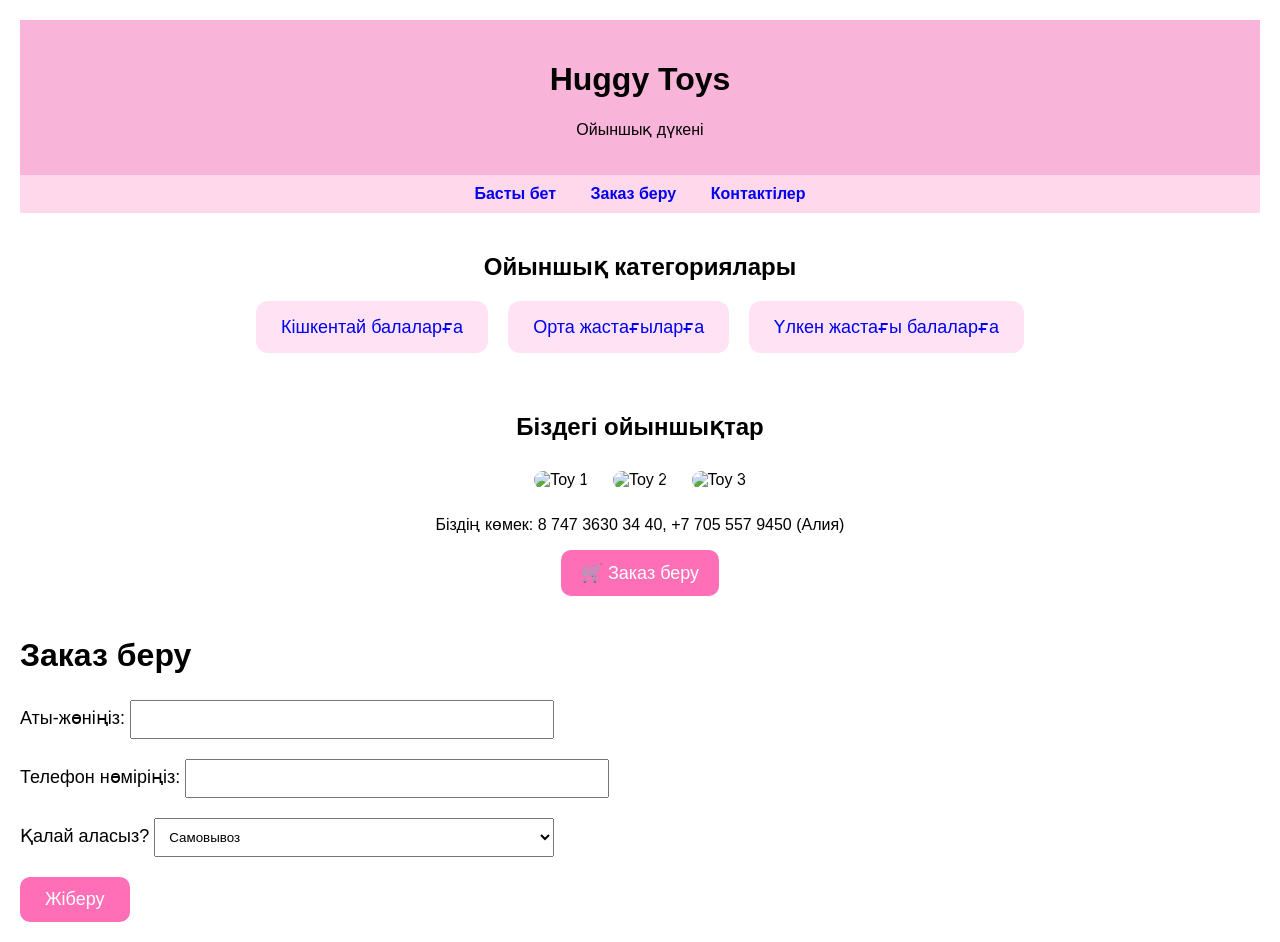
==== assets/index.html @ ad992bcb "Resolve merge conflicts" ====
<!DOCTYPE html>
<html lang="kk">
<head>
  <meta charset="UTF-8" />
  <meta name="viewport" content="width=device-width, initial-scale=1.0" />
  <title>Huggy Toys</title>
  <style>
    body { font-family: Arial, sans-serif; margin: 0; padding: 0; }
    header { background: #f8b4d9; padding: 20px; text-align: center; }
    nav { background: #ffd8ec; padding: 10px; text-align: center; }
    nav a { margin: 0 15px; text-decoration: none; font-weight: bold; }
    .hero { text-align: center; padding: 20px; }
    .products img { width: 150px; margin: 10px; border-radius: 10px; }
    .order-btn { display: inline-block; padding: 12px 20px; background: #ff6fb7; color: white; border-radius: 10px; text-decoration: none; font-size: 18px; }
  </style>
</head>
<body>
  <header>
    <h1>Huggy Toys</h1>
    <p>Ойыншық дүкені</p>
  </header>

  <nav>
    <a href="index.html">Басты бет</a>
    <a href="order.html">Заказ беру</a>
    <a href="contacts.html">Контактілер</a>
  </nav>

  <section class="categories" style="text-align:center; padding:20px;">
    <h2>Ойыншық категориялары</h2>
    <div style="display:flex; justify-content:center; gap:20px; margin-top:20px;">
      <a href="kids-small.html" class="cat" style="padding:15px 25px; background:#ffe3f4; border-radius:12px; text-decoration:none; font-size:18px;">Кішкентай балаларға</a>
      <a href="kids-mid.html" class="cat" style="padding:15px 25px; background:#ffe3f4; border-radius:12px; text-decoration:none; font-size:18px;">Орта жастағыларға</a>
      <a href="kids-big.html" class="cat" style="padding:15px 25px; background:#ffe3f4; border-radius:12px; text-decoration:none; font-size:18px;">Үлкен жастағы балаларға</a>
    </div>
  </section>

  <section class="hero">
    <h2>Біздегі ойыншықтар</h2>
    <div class="products">
      <img src="toy1.jpg" alt="Toy 1" />
      <img src="toy2.jpg" alt="Toy 2" />
      <img src="toy3.jpg" alt="Toy 3" />
    </div>
    <p>Біздің көмек: 8 747 3630 34 40, +7 705 557 9450 (Алия)</p>
    <a class="order-btn" href="order.html">🛒 Заказ беру</a>
  </section>

</html>

<!-- order.html -->
<!DOCTYPE html>
<html lang="kk">
<head>
  <meta charset="UTF-8" />
  <meta name="viewport" content="width=device-width, initial-scale=1.0" />
  <title>Заказ беру</title>
  <style>
    body { font-family: Arial, sans-serif; padding: 20px; }
    label { display:block; margin-top:15px; font-size:18px; }
    input, select { padding:10px; width:100%; max-width:400px; margin-top:5px; }
    .hidden { display:none; }
    button { margin-top:20px; padding:12px 25px; background:#ff6fb7; border:none; color:white; font-size:18px; border-radius:10px; }
  </style>
</head>
<body>
  <h1>Заказ беру</h1>
  <form>
    <label>Аты-жөніңіз:
      <input type="text" required />
    </label>

    <label>Телефон нөміріңіз:
      <input type="text" required />
    </label>

    <label>Қалай аласыз?
      <select id="delivery-select">
        <option value="self">Самовывоз</option>
        <option value="del">Доставка</option>
      </select>
    </label>

    <label id="address-label" class="hidden">Мекенжайыңыз:
      <input type="text" />
    </label>

    <p id="delivery-info" class="hidden" style="margin-top:15px; font-size:18px;">Ойыншығыңыз 5–10 күн ішінде келеді.</p>

    <button type="submit">Жіберу</button>
  </form>

  <script>
    const select = document.getElementById('delivery-select');
    const addr = document.getElementById('address-label');
    const info = document.getElementById('delivery-info');

    select.addEventListener('change', () => {
      if (select.value === 'del') {
        addr.classList.remove('hidden');
        info.classList.remove('hidden');
      } else {
        addr.classList.add('hidden');
        info.classList.add('hidden');
      }
    });
  </script>
</body>
</html></body>
</html>
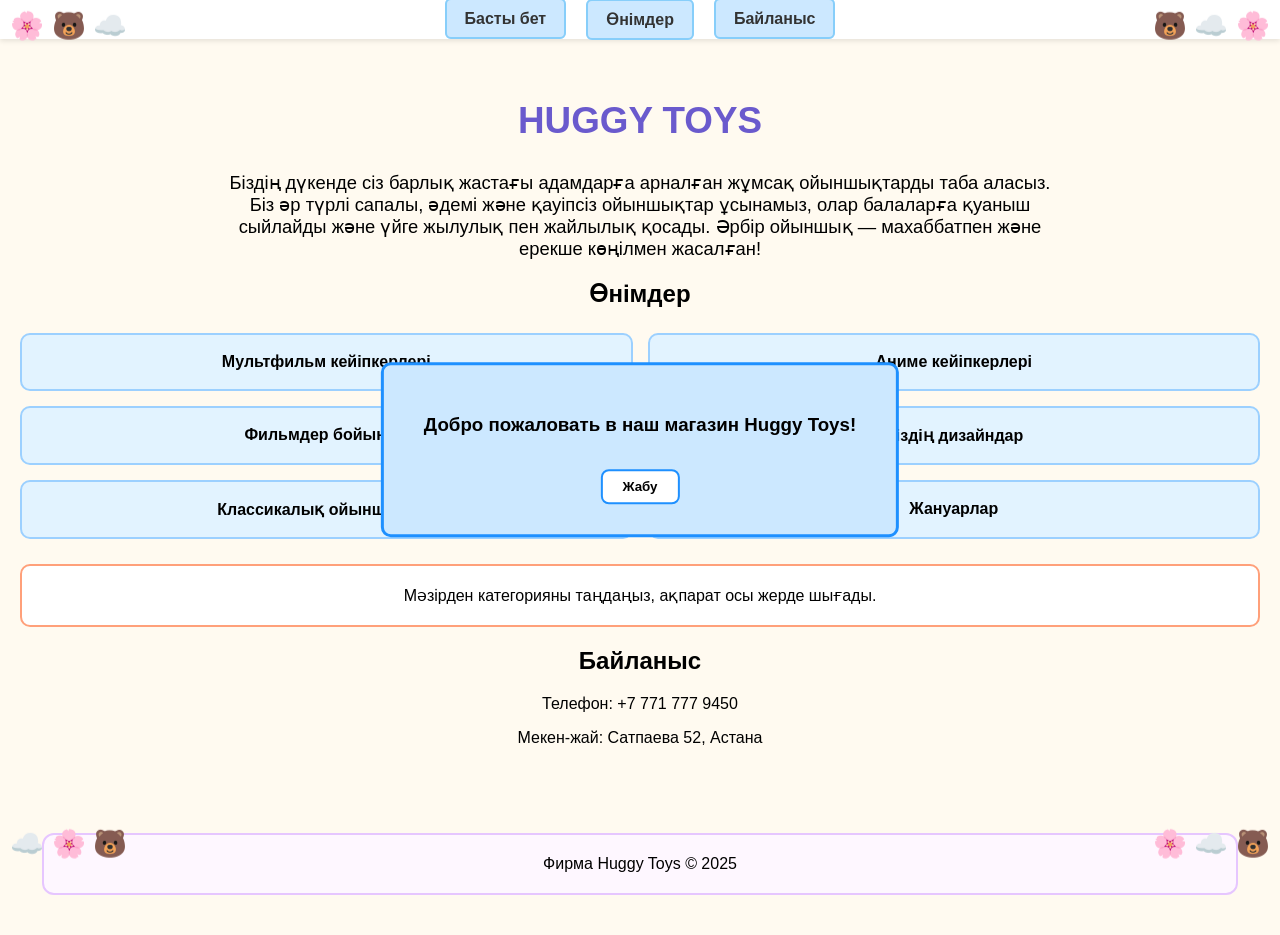
==== commit 76c5ab9d: "initial push to new repository" ====
--- a/assets/index.html
+++ b/assets/index.html
@@ -1,110 +1,105 @@
 <!DOCTYPE html>
 <html lang="kk">
 <head>
-  <meta charset="UTF-8" />
-  <meta name="viewport" content="width=device-width, initial-scale=1.0" />
-  <title>Huggy Toys</title>
-  <style>
-    body { font-family: Arial, sans-serif; margin: 0; padding: 0; }
-    header { background: #f8b4d9; padding: 20px; text-align: center; }
-    nav { background: #ffd8ec; padding: 10px; text-align: center; }
-    nav a { margin: 0 15px; text-decoration: none; font-weight: bold; }
-    .hero { text-align: center; padding: 20px; }
-    .products img { width: 150px; margin: 10px; border-radius: 10px; }
-    .order-btn { display: inline-block; padding: 12px 20px; background: #ff6fb7; color: white; border-radius: 10px; text-decoration: none; font-size: 18px; }
-  </style>
+    <meta charset="UTF-8">
+    <meta name="viewport" content="width=device-width, initial-scale=1.0">
+    <title>Huggy Toys</title>
+    <link rel="stylesheet" href="style.css">
 </head>
+
 <body>
-  <header>
-    <h1>Huggy Toys</h1>
-    <p>Ойыншық дүкені</p>
-  </header>
 
-  <nav>
-    <a href="index.html">Басты бет</a>
-    <a href="order.html">Заказ беру</a>
-    <a href="contacts.html">Контактілер</a>
-  </nav>
+    <!-- ВСПЛЫВАЮЩЕЕ ОКНО -->
+    <div id="popup">
+        <h3>Добро пожаловать в наш магазин Huggy Toys!</h3>
+        <button onclick="closePopup()">Жабу</button>
+    </div>
 
-  <section class="categories" style="text-align:center; padding:20px;">
-    <h2>Ойыншық категориялары</h2>
-    <div style="display:flex; justify-content:center; gap:20px; margin-top:20px;">
-      <a href="kids-small.html" class="cat" style="padding:15px 25px; background:#ffe3f4; border-radius:12px; text-decoration:none; font-size:18px;">Кішкентай балаларға</a>
-      <a href="kids-mid.html" class="cat" style="padding:15px 25px; background:#ffe3f4; border-radius:12px; text-decoration:none; font-size:18px;">Орта жастағыларға</a>
-      <a href="kids-big.html" class="cat" style="padding:15px 25px; background:#ffe3f4; border-radius:12px; text-decoration:none; font-size:18px;">Үлкен жастағы балаларға</a>
-    </div>
-  </section>
+    <!-- СМАЙЛИКИ 3 ШТУКИ В КАЖДОМ УГЛУ -->
+    <div class="emoji-set top-left">🌸 🐻 ☁️</div>
+    <div class="emoji-set top-right">🐻 ☁️ 🌸</div>
+    <div class="emoji-set bottom-left">☁️ 🌸 🐻</div>
+    <div class="emoji-set bottom-right">🌸 ☁️ 🐻</div>
 
-  <section class="hero">
-    <h2>Біздегі ойыншықтар</h2>
-    <div class="products">
-      <img src="toy1.jpg" alt="Toy 1" />
-      <img src="toy2.jpg" alt="Toy 2" />
-      <img src="toy3.jpg" alt="Toy 3" />
-    </div>
-    <p>Біздің көмек: 8 747 3630 34 40, +7 705 557 9450 (Алия)</p>
-    <a class="order-btn" href="order.html">🛒 Заказ беру</a>
-  </section>
+    <!-- МЕНЮ -->
+    <header>
+        <nav>
+            <ul>
+                <li><a href="#home">Басты бет</a></li>
+                <li><a href="#products">Өнімдер</a></li>
+                <li><a href="#contact">Байланыс</a></li>
+            </ul>
+        </nav>
+    </header>
 
+    <main>
+        <!-- Главная -->
+        <section id="home">
+            <h2>HUGGY TOYS</h2>
+            <p>
+                Біздің дүкенде сіз барлық жастағы адамдарға арналған жұмсақ ойыншықтарды таба аласыз. 
+                Біз әр түрлі сапалы, әдемі және қауіпсіз ойыншықтар ұсынамыз, олар балаларға қуаныш 
+                сыйлайды және үйге жылулық пен жайлылық қосады. Әрбір ойыншық — махаббатпен және 
+                ерекше көңілмен жасалған!
+            </p>
+        </section>
+
+        <!-- Категории -->
+        <section id="products">
+            <h2 class="center">Өнімдер</h2>
+
+            <div class="categories">
+                <div class="category" onclick="showCategoryInfo('multy')">Мультфильм кейіпкерлері</div>
+                <div class="category" onclick="showCategoryInfo('anime')">Аниме кейіпкерлері</div>
+                <div class="category" onclick="showCategoryInfo('films')">Фильмдер бойынша</div>
+                <div class="category" onclick="showCategoryInfo('our')">Біздің дизайндар</div>
+                <div class="category" onclick="showCategoryInfo('classic')">Классикалық ойыншықтар</div>
+                <div class="category" onclick="showCategoryInfo('animals')">Жануарлар</div>
+            </div>
+
+            <div class="category-info" id="categoryInfo">
+                Мәзірден категорияны таңдаңыз, ақпарат осы жерде шығады.
+            </div>
+        </section>
+
+        <!-- Контакты -->
+        <section id="contact">
+            <h2 class="center">Байланыс</h2>
+            <p class="center">Телефон: +7 771 777 9450</p>
+            <p class="center">Мекен-жай: Сатпаева 52, Астана</p>
+        </section>
+    </main>
+
+    <footer>
+        Фирма Huggy Toys © 2025
+    </footer>
+
+    <!-- JAVASCRIPT -->
+    <script>
+        // Показ окна при загрузке
+        window.onload = function () {
+            document.getElementById("popup").style.display = "block";
+        };
+
+        function closePopup() {
+            document.getElementById("popup").style.display = "none";
+        }
+
+        function showCategoryInfo(category) {
+            const info = document.getElementById('categoryInfo');
+
+            const texts = {
+                multy: '<b>Мультфильм кейіпкерлері:</b> Disney, Смешарики және басқа сүйікті кейіпкерлер. 🌸',
+                anime: '<b>Аниме кейіпкерлері:</b> Naruto, Pokemon және тағы басқалары. 🐻',
+                films: '<b>Фильмдер бойынша:</b> Marvel, Star Wars және фильм кейіпкерлері. ☁️',
+                our: '<b>Біздің дизайндар:</b> Өзіміз жасаған ерекше ойыншықтар. 🌸',
+                classic: '<b>Классикалық ойыншықтар:</b> Традициялық жұмсақ ойыншықтар. 🐻',
+                animals: '<b>Жануарлар:</b> Түрлі көлемдегі жануарлар. ☁️'
+            };
+
+            info.innerHTML = texts[category] || 'Мәзірден категорияны таңдаңыз.';
+        }
+    </script>
+
+</body>
 </html>
-
-<!-- order.html -->
-<!DOCTYPE html>
-<html lang="kk">
-<head>
-  <meta charset="UTF-8" />
-  <meta name="viewport" content="width=device-width, initial-scale=1.0" />
-  <title>Заказ беру</title>
-  <style>
-    body { font-family: Arial, sans-serif; padding: 20px; }
-    label { display:block; margin-top:15px; font-size:18px; }
-    input, select { padding:10px; width:100%; max-width:400px; margin-top:5px; }
-    .hidden { display:none; }
-    button { margin-top:20px; padding:12px 25px; background:#ff6fb7; border:none; color:white; font-size:18px; border-radius:10px; }
-  </style>
-</head>
-<body>
-  <h1>Заказ беру</h1>
-  <form>
-    <label>Аты-жөніңіз:
-      <input type="text" required />
-    </label>
-
-    <label>Телефон нөміріңіз:
-      <input type="text" required />
-    </label>
-
-    <label>Қалай аласыз?
-      <select id="delivery-select">
-        <option value="self">Самовывоз</option>
-        <option value="del">Доставка</option>
-      </select>
-    </label>
-
-    <label id="address-label" class="hidden">Мекенжайыңыз:
-      <input type="text" />
-    </label>
-
-    <p id="delivery-info" class="hidden" style="margin-top:15px; font-size:18px;">Ойыншығыңыз 5–10 күн ішінде келеді.</p>
-
-    <button type="submit">Жіберу</button>
-  </form>
-
-  <script>
-    const select = document.getElementById('delivery-select');
-    const addr = document.getElementById('address-label');
-    const info = document.getElementById('delivery-info');
-
-    select.addEventListener('change', () => {
-      if (select.value === 'del') {
-        addr.classList.remove('hidden');
-        info.classList.remove('hidden');
-      } else {
-        addr.classList.add('hidden');
-        info.classList.add('hidden');
-      }
-    });
-  </script>
-</body>
-</html></body>
-</html>
--- a/assets/style.css
+++ b/assets/style.css
@@ -0,0 +1,151 @@
+body {
+    margin: 0;
+    font-family: Arial, sans-serif;
+    background-color: #fffaf0;
+    scroll-behavior: smooth;
+}
+
+/* ---- ВСПЛЫВАЮЩЕЕ ОКНО ---- */
+#popup {
+    position: fixed;
+    top: 50%;
+    left: 50%;
+    transform: translate(-50%, -50%);
+    background: #cce8ff;
+    padding: 30px 40px;
+    border: 3px solid #1e90ff;
+    border-radius: 10px;
+    text-align: center;
+    display: none;
+    z-index: 10000;
+}
+
+#popup button {
+    margin-top: 15px;
+    padding: 8px 20px;
+    background: white;
+    border: 2px solid #1e90ff;
+    border-radius: 8px;
+    cursor: pointer;
+    font-weight: bold;
+}
+
+/* ---- ЭМОДЗИ УГЛЫ ---- */
+.emoji-set {
+    position: fixed;
+    font-size: 1.7em;
+    display: flex;
+    flex-direction: column;
+    gap: 4px;
+    z-index: 2000;
+}
+
+.top-left { top: 10px; left: 10px; }
+.top-right { top: 10px; right: 10px; }
+.bottom-left { bottom: 40px; left: 10px; }
+.bottom-right { bottom: 40px; right: 10px; }
+
+/* ---- МЕНЮ ---- */
+header {
+    background: white;
+    padding: 10px 0;
+    position: sticky;
+    top: 0;
+    z-index: 999;
+    box-shadow: 0 2px 5px rgba(0,0,0,0.1);
+}
+
+header nav ul {
+    margin: 0;
+    padding: 0;
+    display: flex;
+    justify-content: center;
+    gap: 20px;
+    list-style: none;
+}
+
+header nav ul li a {
+    text-decoration: none;
+    padding: 10px 18px;
+    background: #cce8ff;
+    border: 2px solid #87cefa;
+    border-radius: 6px;
+    color: #333;
+    font-weight: bold;
+    transition: 0.3s;
+}
+
+header nav ul li a:hover {
+    background: #b2dbff;
+}
+
+/* ---- ОСНОВНОЙ КОНТЕНТ ---- */
+
+main {
+    padding: 30px 20px;
+}
+
+#home h2 {
+    font-size: 2.3em;
+    font-weight: 900;
+    text-align: center;
+    color: #6a5acd;
+}
+
+#home p {
+    text-align: center;
+    font-size: 1.15em;
+    max-width: 850px;
+    margin: 15px auto;
+}
+
+.center {
+    text-align: center;
+}
+
+/* ---- КАТЕГОРИИ ---- */
+.categories {
+    display: flex;
+    flex-wrap: wrap;
+    justify-content: center;
+    gap: 15px;
+    margin-top: 25px;
+}
+
+.category {
+    background: #e2f3ff;
+    border: 2px solid #9cd0ff;
+    padding: 18px 25px;
+    border-radius: 10px;
+    font-weight: bold;
+    cursor: pointer;
+    min-width: 160px;
+    flex: 1 1 calc(30% - 20px);
+    text-align: center;
+    transition: 0.3s;
+}
+
+.category:hover {
+    background: #d7e7ff;
+    border-color: #7bbcff;
+}
+
+.category-info {
+    margin-top: 25px;
+    padding: 20px;
+    border: 2px solid #ffa07a;
+    background: white;
+    border-radius: 10px;
+    text-align: center;
+}
+
+/* ---- ФУТЕР ---- */
+footer {
+    background: #fef7ff;
+    border: 2px solid #e6c6ff;
+    border-radius: 12px;
+    width: 90%;
+    padding: 20px;
+    margin: 40px auto;
+    text-align: center;
+}
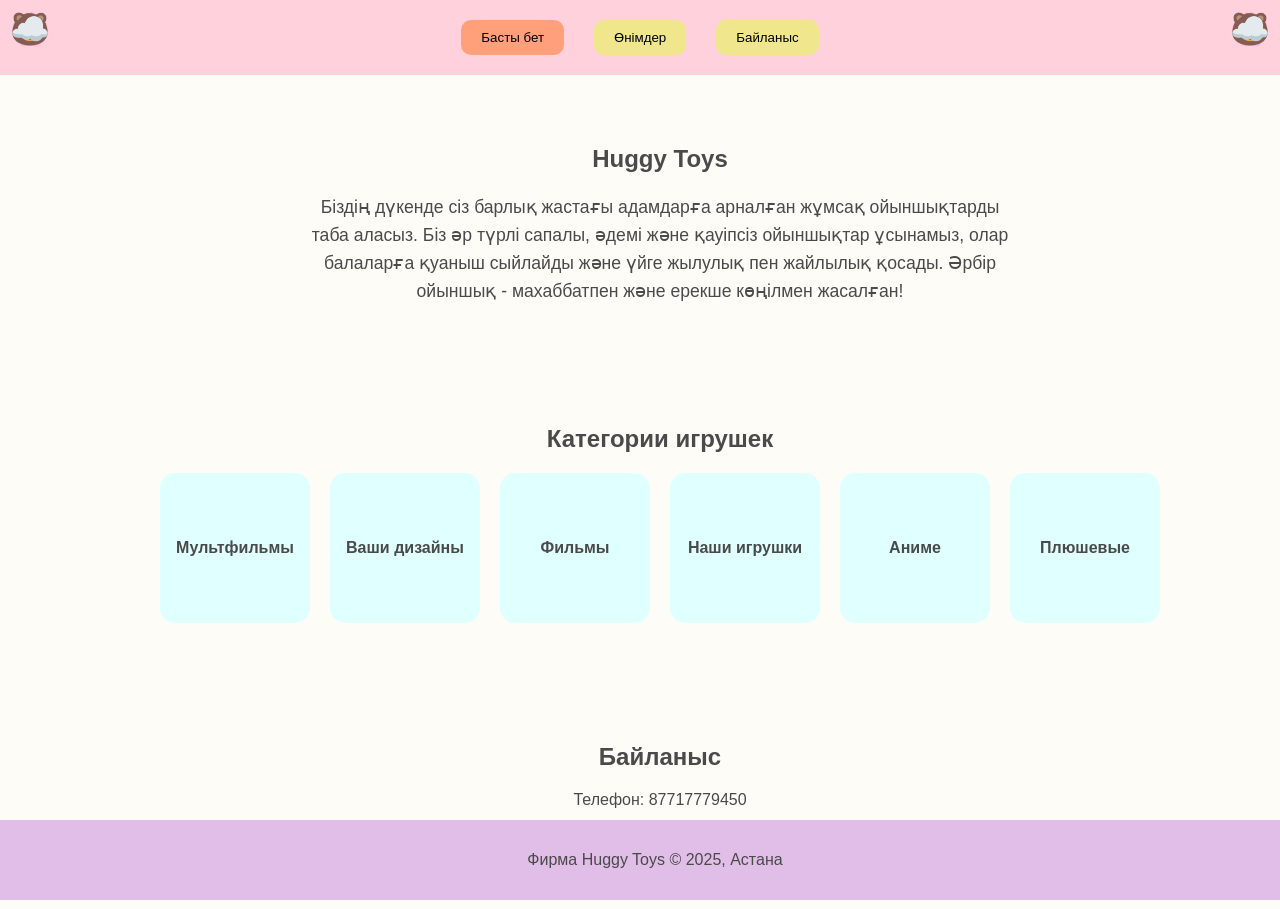
==== commit 81f56d75: "initial push to new repository" ====
--- a/assets/index.html
+++ b/assets/index.html
@@ -6,100 +6,74 @@
     <title>Huggy Toys</title>
     <link rel="stylesheet" href="style.css">
 </head>
-
 <body>
 
-    <!-- ВСПЛЫВАЮЩЕЕ ОКНО -->
-    <div id="popup">
-        <h3>Добро пожаловать в наш магазин Huggy Toys!</h3>
-        <button onclick="closePopup()">Жабу</button>
-    </div>
+    <!-- Смайлики по углам -->
+    <div class="smiley corner tl">🌸</div>
+    <div class="smiley corner tl">🐻</div>
+    <div class="smiley corner tl">☁️</div>
 
-    <!-- СМАЙЛИКИ 3 ШТУКИ В КАЖДОМ УГЛУ -->
-    <div class="emoji-set top-left">🌸 🐻 ☁️</div>
-    <div class="emoji-set top-right">🐻 ☁️ 🌸</div>
-    <div class="emoji-set bottom-left">☁️ 🌸 🐻</div>
-    <div class="emoji-set bottom-right">🌸 ☁️ 🐻</div>
+    <div class="smiley corner tr">🌸</div>
+    <div class="smiley corner tr">🐻</div>
+    <div class="smiley corner tr">☁️</div>
 
-    <!-- МЕНЮ -->
+    <div class="smiley corner bl">🌸</div>
+    <div class="smiley corner bl">🐻</div>
+    <div class="smiley corner bl">☁️</div>
+
+    <div class="smiley corner br">🌸</div>
+    <div class="smiley corner br">🐻</div>
+    <div class="smiley corner br">☁️</div>
+
     <header>
         <nav>
             <ul>
-                <li><a href="#home">Басты бет</a></li>
-                <li><a href="#products">Өнімдер</a></li>
-                <li><a href="#contact">Байланыс</a></li>
+                <li><button class="nav-btn active" data-section="home">Басты бет</button></li>
+                <li><button class="nav-btn" data-section="products">Өнімдер</button></li>
+                <li><button class="nav-btn" data-section="contact">Байланыс</button></li>
             </ul>
         </nav>
     </header>
 
     <main>
-        <!-- Главная -->
+
         <section id="home">
-            <h2>HUGGY TOYS</h2>
-            <p>
+            <h1>Huggy Toys</h1>
+
+            <p class="description">
                 Біздің дүкенде сіз барлық жастағы адамдарға арналған жұмсақ ойыншықтарды таба аласыз. 
-                Біз әр түрлі сапалы, әдемі және қауіпсіз ойыншықтар ұсынамыз, олар балаларға қуаныш 
-                сыйлайды және үйге жылулық пен жайлылық қосады. Әрбір ойыншық — махаббатпен және 
-                ерекше көңілмен жасалған!
+                Біз әр түрлі сапалы, әдемі және қауіпсіз ойыншықтар ұсынамыз, 
+                олар балаларға қуаныш сыйлайды және үйге жылулық пен жайлылық қосады. 
+                Әрбір ойыншық - махаббатпен және ерекше көңілмен жасалған!
             </p>
         </section>
 
-        <!-- Категории -->
         <section id="products">
-            <h2 class="center">Өнімдер</h2>
-
+            <h2>Категории игрушек</h2>
             <div class="categories">
-                <div class="category" onclick="showCategoryInfo('multy')">Мультфильм кейіпкерлері</div>
-                <div class="category" onclick="showCategoryInfo('anime')">Аниме кейіпкерлері</div>
-                <div class="category" onclick="showCategoryInfo('films')">Фильмдер бойынша</div>
-                <div class="category" onclick="showCategoryInfo('our')">Біздің дизайндар</div>
-                <div class="category" onclick="showCategoryInfo('classic')">Классикалық ойыншықтар</div>
-                <div class="category" onclick="showCategoryInfo('animals')">Жануарлар</div>
-            </div>
-
-            <div class="category-info" id="categoryInfo">
-                Мәзірден категорияны таңдаңыз, ақпарат осы жерде шығады.
+                <div class="category">Мультфильмы</div>
+                <div class="category">Ваши дизайны</div>
+                <div class="category">Фильмы</div>
+                <div class="category">Наши игрушки</div>
+                <div class="category">Аниме</div>
+                <div class="category">Плюшевые</div>
             </div>
         </section>
 
-        <!-- Контакты -->
         <section id="contact">
-            <h2 class="center">Байланыс</h2>
-            <p class="center">Телефон: +7 771 777 9450</p>
-            <p class="center">Мекен-жай: Сатпаева 52, Астана</p>
+            <h2>Байланыс</h2>
+            <p>Телефон: 87717779450</p>
+            <p>Адрес: Сатпаева 52, Астана</p>
         </section>
+
     </main>
 
     <footer>
-        Фирма Huggy Toys © 2025
+        <p>Фирма Huggy Toys © 2025, Астана</p>
     </footer>
 
-    <!-- JAVASCRIPT -->
-    <script>
-        // Показ окна при загрузке
-        window.onload = function () {
-            document.getElementById("popup").style.display = "block";
-        };
+    <button class="scroll-up" onclick="window.scrollTo({top: 0, behavior:'smooth'})">↑</button>
 
-        function closePopup() {
-            document.getElementById("popup").style.display = "none";
-        }
-
-        function showCategoryInfo(category) {
-            const info = document.getElementById('categoryInfo');
-
-            const texts = {
-                multy: '<b>Мультфильм кейіпкерлері:</b> Disney, Смешарики және басқа сүйікті кейіпкерлер. 🌸',
-                anime: '<b>Аниме кейіпкерлері:</b> Naruto, Pokemon және тағы басқалары. 🐻',
-                films: '<b>Фильмдер бойынша:</b> Marvel, Star Wars және фильм кейіпкерлері. ☁️',
-                our: '<b>Біздің дизайндар:</b> Өзіміз жасаған ерекше ойыншықтар. 🌸',
-                classic: '<b>Классикалық ойыншықтар:</b> Традициялық жұмсақ ойыншықтар. 🐻',
-                animals: '<b>Жануарлар:</b> Түрлі көлемдегі жануарлар. ☁️'
-            };
-
-            info.innerHTML = texts[category] || 'Мәзірден категорияны таңдаңыз.';
-        }
-    </script>
-
+    <script src="script.js"></script>
 </body>
 </html>
--- a/assets/style.css
+++ b/assets/style.css
@@ -1,151 +1,108 @@
 body {
+    font-family: Arial, sans-serif;
+    background-color: #fefcf7;
     margin: 0;
-    font-family: Arial, sans-serif;
-    background-color: #fffaf0;
-    scroll-behavior: smooth;
+    padding: 0;
+    overflow-x: hidden;
+    color: #4a4a4a;
 }
 
-/* ---- ВСПЛЫВАЮЩЕЕ ОКНО ---- */
-#popup {
-    position: fixed;
-    top: 50%;
-    left: 50%;
-    transform: translate(-50%, -50%);
-    background: #cce8ff;
-    padding: 30px 40px;
-    border: 3px solid #1e90ff;
-    border-radius: 10px;
-    text-align: center;
-    display: none;
-    z-index: 10000;
+/* Смайлики */
+.smiley {
+    position: absolute;
+    font-size: 2rem;
 }
 
-#popup button {
-    margin-top: 15px;
-    padding: 8px 20px;
-    background: white;
-    border: 2px solid #1e90ff;
-    border-radius: 8px;
-    cursor: pointer;
-    font-weight: bold;
-}
+.corner.tl { top: 10px; left: 10px; }
+.corner.tr { top: 10px; right: 10px; }
+.corner.bl { bottom: 10px; left: 10px; }
+.corner.br { bottom: 10px; right: 10px; }
 
-/* ---- ЭМОДЗИ УГЛЫ ---- */
-.emoji-set {
-    position: fixed;
-    font-size: 1.7em;
-    display: flex;
-    flex-direction: column;
-    gap: 4px;
-    z-index: 2000;
-}
-
-.top-left { top: 10px; left: 10px; }
-.top-right { top: 10px; right: 10px; }
-.bottom-left { bottom: 40px; left: 10px; }
-.bottom-right { bottom: 40px; right: 10px; }
-
-/* ---- МЕНЮ ---- */
+/* Шапка */
 header {
-    background: white;
-    padding: 10px 0;
-    position: sticky;
-    top: 0;
-    z-index: 999;
-    box-shadow: 0 2px 5px rgba(0,0,0,0.1);
-}
-
-header nav ul {
-    margin: 0;
-    padding: 0;
-    display: flex;
-    justify-content: center;
-    gap: 20px;
-    list-style: none;
-}
-
-header nav ul li a {
-    text-decoration: none;
-    padding: 10px 18px;
-    background: #cce8ff;
-    border: 2px solid #87cefa;
-    border-radius: 6px;
-    color: #333;
-    font-weight: bold;
-    transition: 0.3s;
-}
-
-header nav ul li a:hover {
-    background: #b2dbff;
-}
-
-/* ---- ОСНОВНОЙ КОНТЕНТ ---- */
-
-main {
-    padding: 30px 20px;
-}
-
-#home h2 {
-    font-size: 2.3em;
-    font-weight: 900;
-    text-align: center;
-    color: #6a5acd;
-}
-
-#home p {
-    text-align: center;
-    font-size: 1.15em;
-    max-width: 850px;
-    margin: 15px auto;
-}
-
-.center {
+    background-color: #ffd1dc;
+    padding: 20px;
     text-align: center;
 }
 
-/* ---- КАТЕГОРИИ ---- */
+nav ul {
+    margin: 0;
+    padding: 0;
+    list-style: none;
+    display: flex;
+    justify-content: center;
+}
+
+nav li { margin: 0 15px; }
+
+nav button {
+    background: #f0e68c;
+    border: none;
+    padding: 10px 20px;
+    border-radius: 10px;
+    cursor: pointer;
+}
+
+nav button.active {
+    background: #ffa07a;
+}
+
+main section {
+    min-width: 100%;
+    padding: 50px 20px;
+    text-align: center;
+}
+
+.description {
+    max-width: 700px;
+    margin: 0 auto;
+    font-size: 1.1rem;
+    line-height: 1.6;
+}
+
+/* Категории */
 .categories {
     display: flex;
     flex-wrap: wrap;
+    gap: 20px;
     justify-content: center;
-    gap: 15px;
-    margin-top: 25px;
 }
 
 .category {
-    background: #e2f3ff;
-    border: 2px solid #9cd0ff;
-    padding: 18px 25px;
-    border-radius: 10px;
+    width: 150px;
+    height: 150px;
+    background: #e0ffff;
+    display: flex;
+    justify-content: center;
+    align-items: center;
+    border-radius: 15px;
     font-weight: bold;
     cursor: pointer;
-    min-width: 160px;
-    flex: 1 1 calc(30% - 20px);
-    text-align: center;
-    transition: 0.3s;
 }
 
 .category:hover {
-    background: #d7e7ff;
-    border-color: #7bbcff;
+    background: #dda0dd;
 }
 
-.category-info {
-    margin-top: 25px;
-    padding: 20px;
-    border: 2px solid #ffa07a;
-    background: white;
-    border-radius: 10px;
+/* Футер */
+footer {
+    background: #e1bee7;
+    padding: 15px;
     text-align: center;
+    position: fixed;
+    bottom: 0;
+    width: 100%;
 }
 
-/* ---- ФУТЕР ---- */
-footer {
-    background: #fef7ff;
-    border: 2px solid #e6c6ff;
-    border-radius: 12px;
-    width: 90%;
-    padding: 20px;
-    margin: 40px auto;
-    text-align: center;
+/* Кнопка наверх */
+.scroll-up {
+    position: fixed;
+    right: 30px;
+    bottom: 80px;
+    background: #ff7f50;
+    color: white;
+    border: none;
+    padding: 15px;
+    border-radius: 50%;
+    display: none;
 }
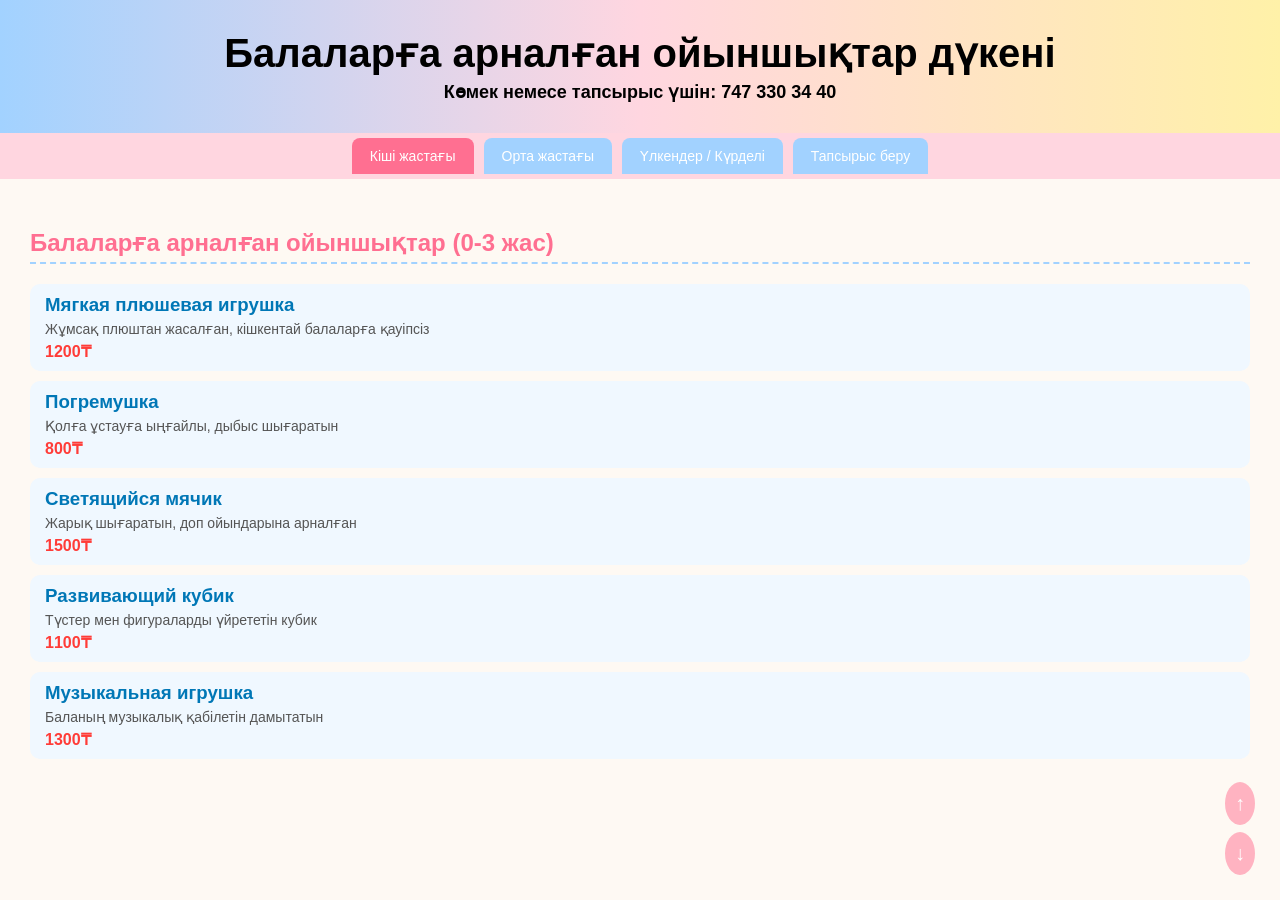
==== commit 61cf1d55: "Update index.html" ====
--- a/assets/index.html
+++ b/assets/index.html
@@ -2,78 +2,298 @@
 <html lang="kk">
 <head>
     <meta charset="UTF-8">
-    <meta name="viewport" content="width=device-width, initial-scale=1.0">
-    <title>Huggy Toys</title>
-    <link rel="stylesheet" href="style.css">
+    <title>Балаларға арналған ойыншықтар дүкені</title>
+    <style>
+        body {
+            font-family: 'Arial', sans-serif;
+            background: #fef9f3;
+            margin: 0;
+            padding: 0;
+        }
+        header {
+            background: linear-gradient(90deg, #a2d2ff, #ffd6e0, #fff1a8);
+            padding: 30px 20px;
+            text-align: center;
+            font-size: 40px;
+            font-weight: bold;
+            position: sticky;
+            top: 0;
+            z-index: 10;
+        }
+        header p {
+            font-size: 18px;
+            margin: 5px 0 0 0;
+        }
+        nav {
+            display: flex;
+            justify-content: center;
+            background: #ffd6e0;
+            position: sticky;
+            top: 100px;
+            z-index: 9;
+        }
+        nav button {
+            padding: 10px 18px;
+            margin: 5px;
+            border: none;
+            background-color: #a2d2ff;
+            color: #fff;
+            font-size: 14px;
+            cursor: pointer;
+            border-radius: 8px 8px 0 0;
+            transition: 0.3s;
+        }
+        nav button:hover {
+            background-color: #ffb3c1;
+        }
+        nav button.active {
+            background-color: #ff6f91;
+        }
+        section {
+            display: none;
+            padding: 30px;
+        }
+        section.active {
+            display: block;
+        }
+        .toy-category {
+            margin-bottom: 30px;
+        }
+        .toy-category h2 {
+            color: #ff6f91;
+            border-bottom: 2px dashed #a2d2ff;
+            padding-bottom: 5px;
+        }
+        ul.toy-list {
+            list-style: none;
+            padding: 0;
+        }
+        ul.toy-list li {
+            background: #f0f8ff;
+            margin: 10px 0;
+            padding: 10px 15px;
+            border-radius: 10px;
+        }
+        ul.toy-list li h3 {
+            margin: 0 0 5px 0;
+            color: #0077b6;
+        }
+        ul.toy-list li p {
+            margin: 0 0 5px 0;
+            font-size: 14px;
+            color: #555;
+        }
+        ul.toy-list li span {
+            font-weight: bold;
+            color: #ff3c38;
+        }
+        .order-form {
+            max-width: 500px;
+            margin: 0 auto;
+            background: #fff1a8;
+            padding: 20px;
+            border-radius: 15px;
+        }
+        .order-form label {
+            display: block;
+            margin: 10px 0 5px;
+        }
+        .order-form input, .order-form select {
+            width: 100%;
+            padding: 8px;
+            border-radius: 8px;
+            border: 1px solid #ccc;
+            margin-bottom: 15px;
+        }
+        .order-form button {
+            background: #a2d2ff;
+            color: white;
+            padding: 10px 20px;
+            border: none;
+            border-radius: 8px;
+            cursor: pointer;
+            font-size: 16px;
+        }
+        .scroll-btn {
+            position: fixed;
+            right: 20px;
+            background: #ffb3c1;
+            color: #fff;
+            border: none;
+            padding: 10px;
+            border-radius: 50%;
+            cursor: pointer;
+            font-size: 20px;
+            margin: 5px;
+            z-index: 100;
+        }
+        #scrollTop { bottom: 70px; }
+        #scrollBottom { bottom: 20px; }
+    </style>
 </head>
 <body>
 
-    <!-- Смайлики по углам -->
-    <div class="smiley corner tl">🌸</div>
-    <div class="smiley corner tl">🐻</div>
-    <div class="smiley corner tl">☁️</div>
-
-    <div class="smiley corner tr">🌸</div>
-    <div class="smiley corner tr">🐻</div>
-    <div class="smiley corner tr">☁️</div>
-
-    <div class="smiley corner bl">🌸</div>
-    <div class="smiley corner bl">🐻</div>
-    <div class="smiley corner bl">☁️</div>
-
-    <div class="smiley corner br">🌸</div>
-    <div class="smiley corner br">🐻</div>
-    <div class="smiley corner br">☁️</div>
-
-    <header>
-        <nav>
-            <ul>
-                <li><button class="nav-btn active" data-section="home">Басты бет</button></li>
-                <li><button class="nav-btn" data-section="products">Өнімдер</button></li>
-                <li><button class="nav-btn" data-section="contact">Байланыс</button></li>
-            </ul>
-        </nav>
-    </header>
-
-    <main>
-
-        <section id="home">
-            <h1>Huggy Toys</h1>
-
-            <p class="description">
-                Біздің дүкенде сіз барлық жастағы адамдарға арналған жұмсақ ойыншықтарды таба аласыз. 
-                Біз әр түрлі сапалы, әдемі және қауіпсіз ойыншықтар ұсынамыз, 
-                олар балаларға қуаныш сыйлайды және үйге жылулық пен жайлылық қосады. 
-                Әрбір ойыншық - махаббатпен және ерекше көңілмен жасалған!
-            </p>
-        </section>
-
-        <section id="products">
-            <h2>Категории игрушек</h2>
-            <div class="categories">
-                <div class="category">Мультфильмы</div>
-                <div class="category">Ваши дизайны</div>
-                <div class="category">Фильмы</div>
-                <div class="category">Наши игрушки</div>
-                <div class="category">Аниме</div>
-                <div class="category">Плюшевые</div>
-            </div>
-        </section>
-
-        <section id="contact">
-            <h2>Байланыс</h2>
-            <p>Телефон: 87717779450</p>
-            <p>Адрес: Сатпаева 52, Астана</p>
-        </section>
-
-    </main>
-
-    <footer>
-        <p>Фирма Huggy Toys © 2025, Астана</p>
-    </footer>
-
-    <button class="scroll-up" onclick="window.scrollTo({top: 0, behavior:'smooth'})">↑</button>
-
-    <script src="script.js"></script>
+<header>
+    Балаларға арналған ойыншықтар дүкені
+    <p>Көмек немесе тапсырыс үшін: 747 330 34 40</p>
+</header>
+
+<nav>
+    <button class="tab-btn active" data-tab="babies">Кіші жастағы</button>
+    <button class="tab-btn" data-tab="middle">Орта жастағы</button>
+    <button class="tab-btn" data-tab="older">Үлкендер / Күрделі</button>
+    <button class="tab-btn" data-tab="order">Тапсырыс беру</button>
+</nav>
+
+<section id="babies" class="active">
+    <div class="toy-category">
+        <h2>Балаларға арналған ойыншықтар (0-3 жас)</h2>
+        <ul class="toy-list">
+            <li>
+                <h3>Мягкая плюшевая игрушка</h3>
+                <p>Жұмсақ плюштан жасалған, кішкентай балаларға қауіпсіз</p>
+                <span>1200₸</span>
+            </li>
+            <li>
+                <h3>Погремушка</h3>
+                <p>Қолға ұстауға ыңғайлы, дыбыс шығаратын</p>
+                <span>800₸</span>
+            </li>
+            <li>
+                <h3>Светящийся мячик</h3>
+                <p>Жарық шығаратын, доп ойындарына арналған</p>
+                <span>1500₸</span>
+            </li>
+            <li>
+                <h3>Развивающий кубик</h3>
+                <p>Түстер мен фигураларды үйрететін кубик</p>
+                <span>1100₸</span>
+            </li>
+            <li>
+                <h3>Музыкальная игрушка</h3>
+                <p>Баланың музыкалық қабілетін дамытатын</p>
+                <span>1300₸</span>
+            </li>
+        </ul>
+    </div>
+</section>
+
+<section id="middle">
+    <div class="toy-category">
+        <h2>Орта жастағы балаларға (4-7 жас)</h2>
+        <ul class="toy-list">
+            <li>
+                <h3>Конструктор LEGO Duplo</h3>
+                <p>Түсін үйрететін, шығармашылықты дамытатын</p>
+                <span>3500₸</span>
+            </li>
+            <li>
+                <h3>Настольная игра</h3>
+                <p>Отбасылық ойын, логика мен стратегияны дамытады</p>
+                <span>2500₸</span>
+            </li>
+            <li>
+                <h3>Робот-трансформер</h3>
+                <p>Қолмен жинауға болатын робот</p>
+                <span>4500₸</span>
+            </li>
+            <li>
+                <h3>Кукла с аксессуарами</h3>
+                <p>Әдемі кукла, киімдерін ауыстыруға болады</p>
+                <span>3200₸</span>
+            </li>
+            <li>
+                <h3>Пазл 3D</h3>
+                <p>Үлкен бөліктері бар 3D пазл</p>
+                <span>3000₸</span>
+            </li>
+        </ul>
+    </div>
+</section>
+
+<section id="older">
+    <div class="toy-category">
+        <h2>Үлкен балаларға / Күрделі ойыншықтар (8+)</h2>
+        <ul class="toy-list">
+            <li>
+                <h3>3D пазл</h3>
+                <p>Күрделі 3D фигураларды жинау</p>
+                <span>5200₸</span>
+            </li>
+            <li>
+                <h3>Механикалық робот жинағы</h3>
+                <p>Механикалық бөліктерді өзіңіз жинайсыз</p>
+                <span>6700₸</span>
+            </li>
+            <li>
+                <h3>Электрондық конструктор</h3>
+                <p>Жарық пен қозғалысқа арналған электроника</p>
+                <span>8000₸</span>
+            </li>
+            <li>
+                <h3>Логикалық ойын жинағы</h3>
+                <p>Стратегия мен логиканы дамытатын ойын</p>
+                <span>5600₸</span>
+            </li>
+            <li>
+                <h3>Научный набор</h3>
+                <p>Балаларға арналған химия және физика тәжірибелері</p>
+                <span>7200₸</span>
+            </li>
+        </ul>
+    </div>
+</section>
+
+<section id="order">
+    <div class="order-form">
+        <h2>Тапсырыс беру</h2>
+        <label>Аты-жөніңіз:</label>
+        <input type="text" id="name" placeholder="Аты-жөніңіз">
+        
+        <label>Мекен-жайыңыз:</label>
+        <input type="text" id="address" placeholder="Мекен-жай">
+        
+        <label>Сатып алынған ойыншық сомасы (₸):</label>
+        <input type="number" id="price" placeholder="Мысалы, 4000">
+        
+        <p id="deliveryCost">Жеткізу бағасы: </p>
+        <button onclick="calculateDelivery()">Есептеу</button>
+    </div>
+</section>
+
+<button class="scroll-btn" id="scrollTop" onclick="scrollToTop()">↑</button>
+<button class="scroll-btn" id="scrollBottom" onclick="scrollToBottom()">↓</button>
+
+<script>
+    const tabs = document.querySelectorAll('.tab-btn');
+    const sections = document.querySelectorAll('section');
+
+    tabs.forEach(tab => {
+        tab.addEventListener('click', () => {
+            tabs.forEach(t => t.classList.remove('active'));
+            tab.classList.add('active');
+            const target = tab.dataset.tab;
+            sections.forEach(sec => sec.classList.remove('active'));
+            document.getElementById(target).classList.add('active');
+        });
+    });
+
+    function scrollToTop() {
+        window.scrollTo({ top: 0, behavior: 'smooth' });
+    }
+
+    function scrollToBottom() {
+        window.scrollTo({ top: document.body.scrollHeight, behavior: 'smooth' });
+    }
+
+    function calculateDelivery() {
+        const price = Number(document.getElementById('price').value);
+        let delivery = 0;
+        if (price < 5000) delivery = 1200;
+        else delivery = 700;
+        document.getElementById('deliveryCost').textContent = "Жеткізу бағасы: " + delivery + "₸";
+    }
+</script>
+
 </body>
 </html>
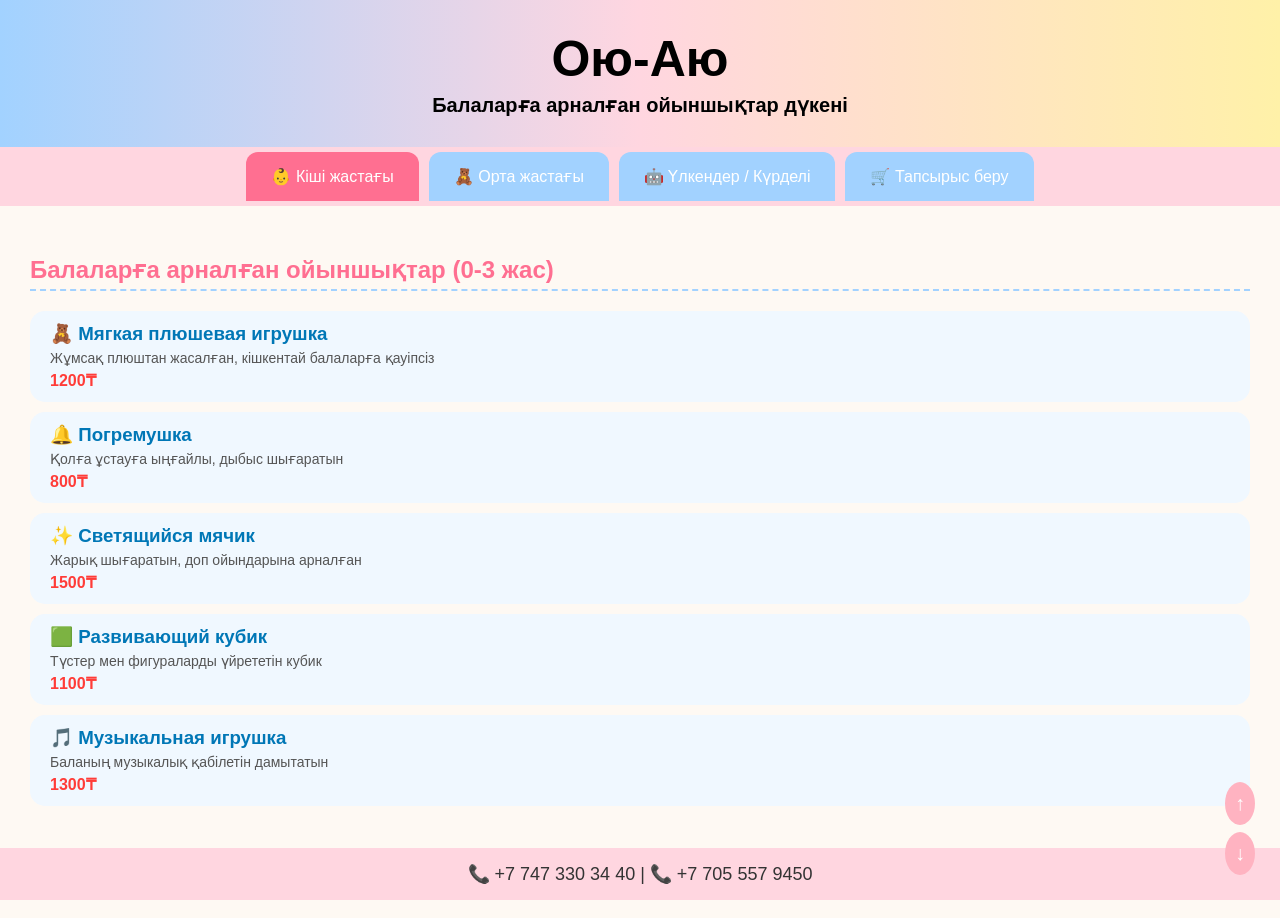
==== commit f750b4d4: "Update index.html" ====
--- a/assets/index.html
+++ b/assets/index.html
@@ -2,7 +2,7 @@
 <html lang="kk">
 <head>
     <meta charset="UTF-8">
-    <title>Балаларға арналған ойыншықтар дүкені</title>
+    <title>Ою-Аю | Балаларға арналған ойыншықтар дүкені</title>
     <style>
         body {
             font-family: 'Arial', sans-serif;
@@ -14,14 +14,14 @@
             background: linear-gradient(90deg, #a2d2ff, #ffd6e0, #fff1a8);
             padding: 30px 20px;
             text-align: center;
-            font-size: 40px;
+            font-size: 50px;
             font-weight: bold;
             position: sticky;
             top: 0;
             z-index: 10;
         }
         header p {
-            font-size: 18px;
+            font-size: 20px;
             margin: 5px 0 0 0;
         }
         nav {
@@ -33,14 +33,14 @@
             z-index: 9;
         }
         nav button {
-            padding: 10px 18px;
+            padding: 15px 25px;
             margin: 5px;
             border: none;
             background-color: #a2d2ff;
             color: #fff;
-            font-size: 14px;
+            font-size: 16px;
             cursor: pointer;
-            border-radius: 8px 8px 0 0;
+            border-radius: 12px 12px 0 0;
             transition: 0.3s;
         }
         nav button:hover {
@@ -71,8 +71,8 @@
         ul.toy-list li {
             background: #f0f8ff;
             margin: 10px 0;
-            padding: 10px 15px;
-            border-radius: 10px;
+            padding: 12px 20px;
+            border-radius: 15px;
         }
         ul.toy-list li h3 {
             margin: 0 0 5px 0;
@@ -100,19 +100,20 @@
         }
         .order-form input, .order-form select {
             width: 100%;
-            padding: 8px;
-            border-radius: 8px;
+            padding: 10px;
+            border-radius: 10px;
             border: 1px solid #ccc;
             margin-bottom: 15px;
+            font-size: 16px;
         }
         .order-form button {
             background: #a2d2ff;
             color: white;
-            padding: 10px 20px;
+            padding: 12px 25px;
             border: none;
-            border-radius: 8px;
+            border-radius: 10px;
             cursor: pointer;
-            font-size: 16px;
+            font-size: 18px;
         }
         .scroll-btn {
             position: fixed;
@@ -129,20 +130,29 @@
         }
         #scrollTop { bottom: 70px; }
         #scrollBottom { bottom: 20px; }
+        footer {
+            text-align: center;
+            background: #ffd6e0;
+            padding: 15px 10px;
+            font-size: 18px;
+            color: #333;
+            position: sticky;
+            bottom: 0;
+        }
     </style>
 </head>
 <body>
 
 <header>
-    Балаларға арналған ойыншықтар дүкені
-    <p>Көмек немесе тапсырыс үшін: 747 330 34 40</p>
+    Ою-Аю
+    <p>Балаларға арналған ойыншықтар дүкені</p>
 </header>
 
 <nav>
-    <button class="tab-btn active" data-tab="babies">Кіші жастағы</button>
-    <button class="tab-btn" data-tab="middle">Орта жастағы</button>
-    <button class="tab-btn" data-tab="older">Үлкендер / Күрделі</button>
-    <button class="tab-btn" data-tab="order">Тапсырыс беру</button>
+    <button class="tab-btn active" data-tab="babies">👶 Кіші жастағы</button>
+    <button class="tab-btn" data-tab="middle">🧸 Орта жастағы</button>
+    <button class="tab-btn" data-tab="older">🤖 Үлкендер / Күрделі</button>
+    <button class="tab-btn" data-tab="order">🛒 Тапсырыс беру</button>
 </nav>
 
 <section id="babies" class="active">
@@ -150,27 +160,27 @@
         <h2>Балаларға арналған ойыншықтар (0-3 жас)</h2>
         <ul class="toy-list">
             <li>
-                <h3>Мягкая плюшевая игрушка</h3>
+                <h3>🧸 Мягкая плюшевая игрушка</h3>
                 <p>Жұмсақ плюштан жасалған, кішкентай балаларға қауіпсіз</p>
                 <span>1200₸</span>
             </li>
             <li>
-                <h3>Погремушка</h3>
+                <h3>🔔 Погремушка</h3>
                 <p>Қолға ұстауға ыңғайлы, дыбыс шығаратын</p>
                 <span>800₸</span>
             </li>
             <li>
-                <h3>Светящийся мячик</h3>
+                <h3>✨ Светящийся мячик</h3>
                 <p>Жарық шығаратын, доп ойындарына арналған</p>
                 <span>1500₸</span>
             </li>
             <li>
-                <h3>Развивающий кубик</h3>
+                <h3>🟩 Развивающий кубик</h3>
                 <p>Түстер мен фигураларды үйрететін кубик</p>
                 <span>1100₸</span>
             </li>
             <li>
-                <h3>Музыкальная игрушка</h3>
+                <h3>🎵 Музыкальная игрушка</h3>
                 <p>Баланың музыкалық қабілетін дамытатын</p>
                 <span>1300₸</span>
             </li>
@@ -183,27 +193,27 @@
         <h2>Орта жастағы балаларға (4-7 жас)</h2>
         <ul class="toy-list">
             <li>
-                <h3>Конструктор LEGO Duplo</h3>
+                <h3>🧱 Конструктор LEGO Duplo</h3>
                 <p>Түсін үйрететін, шығармашылықты дамытатын</p>
                 <span>3500₸</span>
             </li>
             <li>
-                <h3>Настольная игра</h3>
+                <h3>🎲 Настольная игра</h3>
                 <p>Отбасылық ойын, логика мен стратегияны дамытады</p>
                 <span>2500₸</span>
             </li>
             <li>
-                <h3>Робот-трансформер</h3>
+                <h3>🤖 Робот-трансформер</h3>
                 <p>Қолмен жинауға болатын робот</p>
                 <span>4500₸</span>
             </li>
             <li>
-                <h3>Кукла с аксессуарами</h3>
+                <h3>🪆 Кукла с аксессуарами</h3>
                 <p>Әдемі кукла, киімдерін ауыстыруға болады</p>
                 <span>3200₸</span>
             </li>
             <li>
-                <h3>Пазл 3D</h3>
+                <h3>🧩 Пазл 3D</h3>
                 <p>Үлкен бөліктері бар 3D пазл</p>
                 <span>3000₸</span>
             </li>
@@ -216,27 +226,27 @@
         <h2>Үлкен балаларға / Күрделі ойыншықтар (8+)</h2>
         <ul class="toy-list">
             <li>
-                <h3>3D пазл</h3>
+                <h3>🧩 3D пазл</h3>
                 <p>Күрделі 3D фигураларды жинау</p>
                 <span>5200₸</span>
             </li>
             <li>
-                <h3>Механикалық робот жинағы</h3>
+                <h3>🤖 Механикалық робот жинағы</h3>
                 <p>Механикалық бөліктерді өзіңіз жинайсыз</p>
                 <span>6700₸</span>
             </li>
             <li>
-                <h3>Электрондық конструктор</h3>
+                <h3>💡 Электрондық конструктор</h3>
                 <p>Жарық пен қозғалысқа арналған электроника</p>
                 <span>8000₸</span>
             </li>
             <li>
-                <h3>Логикалық ойын жинағы</h3>
+                <h3>🧠 Логикалық ойын жинағы</h3>
                 <p>Стратегия мен логиканы дамытатын ойын</p>
                 <span>5600₸</span>
             </li>
             <li>
-                <h3>Научный набор</h3>
+                <h3>🔬 Научный набор</h3>
                 <p>Балаларға арналған химия және физика тәжірибелері</p>
                 <span>7200₸</span>
             </li>
@@ -246,7 +256,7 @@
 
 <section id="order">
     <div class="order-form">
-        <h2>Тапсырыс беру</h2>
+        <h2>🛒 Тапсырыс беру</h2>
         <label>Аты-жөніңіз:</label>
         <input type="text" id="name" placeholder="Аты-жөніңіз">
         
@@ -264,6 +274,10 @@
 <button class="scroll-btn" id="scrollTop" onclick="scrollToTop()">↑</button>
 <button class="scroll-btn" id="scrollBottom" onclick="scrollToBottom()">↓</button>
 
+<footer>
+    📞 +7 747 330 34 40 | 📞 +7 705 557 9450
+</footer>
+
 <script>
     const tabs = document.querySelectorAll('.tab-btn');
     const sections = document.querySelectorAll('section');
@@ -293,6 +307,9 @@
         else delivery = 700;
         document.getElementById('deliveryCost').textContent = "Жеткізу бағасы: " + delivery + "₸";
     }
+
+    // Автоматты есептеу енгізген сайын
+    document.getElementById('price').addEventListener('input', calculateDelivery);
 </script>
 
 </body>
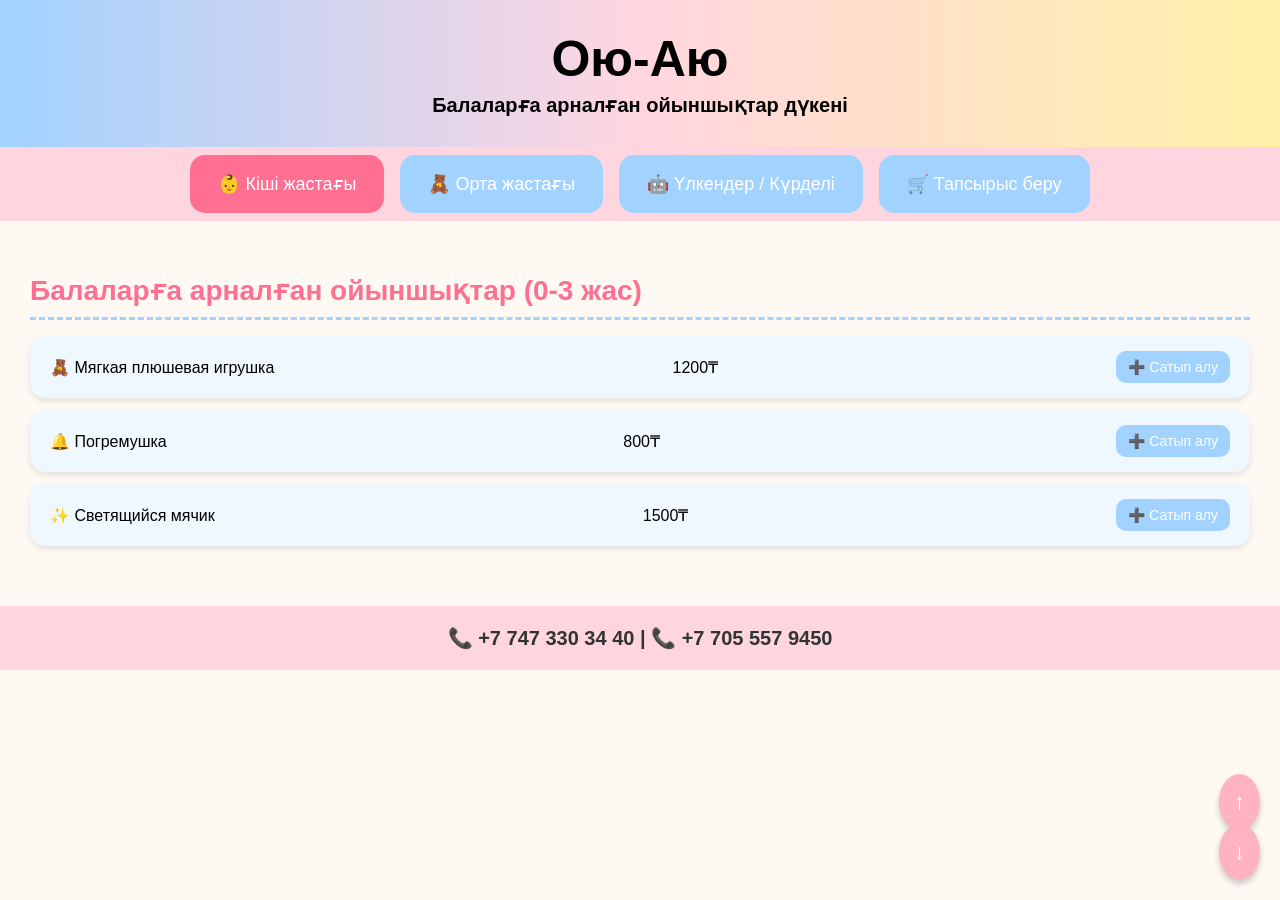
==== commit 0e73adb9: "Update index.html" ====
--- a/assets/index.html
+++ b/assets/index.html
@@ -26,6 +26,7 @@
         }
         nav {
             display: flex;
+            flex-wrap: wrap;
             justify-content: center;
             background: #ffd6e0;
             position: sticky;
@@ -33,15 +34,18 @@
             z-index: 9;
         }
         nav button {
-            padding: 15px 25px;
-            margin: 5px;
+            padding: 18px 28px;
+            margin: 8px;
             border: none;
             background-color: #a2d2ff;
             color: #fff;
-            font-size: 16px;
-            cursor: pointer;
-            border-radius: 12px 12px 0 0;
+            font-size: 18px;
+            cursor: pointer;
+            border-radius: 15px;
             transition: 0.3s;
+            display: flex;
+            align-items: center;
+            gap: 8px;
         }
         nav button:hover {
             background-color: #ffb3c1;
@@ -61,8 +65,10 @@
         }
         .toy-category h2 {
             color: #ff6f91;
-            border-bottom: 2px dashed #a2d2ff;
-            padding-bottom: 5px;
+            border-bottom: 3px dashed #a2d2ff;
+            padding-bottom: 10px;
+            font-size: 28px;
+            margin-bottom: 15px;
         }
         ul.toy-list {
             list-style: none;
@@ -70,50 +76,64 @@
         }
         ul.toy-list li {
             background: #f0f8ff;
-            margin: 10px 0;
-            padding: 12px 20px;
+            margin: 12px 0;
+            padding: 15px 20px;
             border-radius: 15px;
-        }
-        ul.toy-list li h3 {
-            margin: 0 0 5px 0;
-            color: #0077b6;
-        }
-        ul.toy-list li p {
-            margin: 0 0 5px 0;
+            box-shadow: 0 3px 6px rgba(0,0,0,0.1);
+            display: flex;
+            justify-content: space-between;
+            align-items: center;
+        }
+        ul.toy-list li button {
+            padding: 8px 12px;
+            border: none;
+            border-radius: 10px;
+            cursor: pointer;
+            background-color: #a2d2ff;
+            color: #fff;
             font-size: 14px;
-            color: #555;
-        }
-        ul.toy-list li span {
-            font-weight: bold;
-            color: #ff3c38;
-        }
-        .order-form {
-            max-width: 500px;
-            margin: 0 auto;
-            background: #fff1a8;
-            padding: 20px;
+            transition: 0.3s;
+        }
+        ul.toy-list li button:hover {
+            background-color: #ff6f91;
+        }
+        .cart {
+            position: fixed;
+            top: 150px;
+            right: 20px;
+            background: #ffd6e0;
+            padding: 15px;
             border-radius: 15px;
-        }
-        .order-form label {
-            display: block;
-            margin: 10px 0 5px;
-        }
-        .order-form input, .order-form select {
+            width: 300px;
+            max-height: 400px;
+            overflow-y: auto;
+            display: none;
+            z-index: 100;
+        }
+        .cart h3 {
+            margin-top: 0;
+            font-size: 20px;
+        }
+        .cart ul {
+            list-style: none;
+            padding: 0;
+        }
+        .cart ul li {
+            display: flex;
+            justify-content: space-between;
+            padding: 5px 0;
+            border-bottom: 1px dashed #a2d2ff;
+        }
+        .cart button {
             width: 100%;
+            margin-top: 10px;
             padding: 10px;
+            background-color: #a2d2ff;
+            color: white;
+            border: none;
             border-radius: 10px;
-            border: 1px solid #ccc;
-            margin-bottom: 15px;
+            cursor: pointer;
             font-size: 16px;
-        }
-        .order-form button {
-            background: #a2d2ff;
-            color: white;
-            padding: 12px 25px;
-            border: none;
-            border-radius: 10px;
-            cursor: pointer;
-            font-size: 18px;
         }
         .scroll-btn {
             position: fixed;
@@ -121,11 +141,12 @@
             background: #ffb3c1;
             color: #fff;
             border: none;
-            padding: 10px;
+            padding: 15px;
             border-radius: 50%;
             cursor: pointer;
-            font-size: 20px;
-            margin: 5px;
+            font-size: 22px;
+            box-shadow: 0 4px 6px rgba(0,0,0,0.2);
+            transition: transform 0.2s, background 0.3s;
             z-index: 100;
         }
         #scrollTop { bottom: 70px; }
@@ -133,11 +154,10 @@
         footer {
             text-align: center;
             background: #ffd6e0;
-            padding: 15px 10px;
-            font-size: 18px;
+            padding: 20px 10px;
+            font-size: 20px;
             color: #333;
-            position: sticky;
-            bottom: 0;
+            font-weight: bold;
         }
     </style>
 </head>
@@ -155,35 +175,14 @@
     <button class="tab-btn" data-tab="order">🛒 Тапсырыс беру</button>
 </nav>
 
+<!-- Тауарлар -->
 <section id="babies" class="active">
     <div class="toy-category">
         <h2>Балаларға арналған ойыншықтар (0-3 жас)</h2>
         <ul class="toy-list">
-            <li>
-                <h3>🧸 Мягкая плюшевая игрушка</h3>
-                <p>Жұмсақ плюштан жасалған, кішкентай балаларға қауіпсіз</p>
-                <span>1200₸</span>
-            </li>
-            <li>
-                <h3>🔔 Погремушка</h3>
-                <p>Қолға ұстауға ыңғайлы, дыбыс шығаратын</p>
-                <span>800₸</span>
-            </li>
-            <li>
-                <h3>✨ Светящийся мячик</h3>
-                <p>Жарық шығаратын, доп ойындарына арналған</p>
-                <span>1500₸</span>
-            </li>
-            <li>
-                <h3>🟩 Развивающий кубик</h3>
-                <p>Түстер мен фигураларды үйрететін кубик</p>
-                <span>1100₸</span>
-            </li>
-            <li>
-                <h3>🎵 Музыкальная игрушка</h3>
-                <p>Баланың музыкалық қабілетін дамытатын</p>
-                <span>1300₸</span>
-            </li>
+            <li data-name="Мягкая плюшевая игрушка" data-price="1200">🧸 Мягкая плюшевая игрушка <span>1200₸</span> <button>➕ Сатып алу</button></li>
+            <li data-name="Погремушка" data-price="800">🔔 Погремушка <span>800₸</span> <button>➕ Сатып алу</button></li>
+            <li data-name="Светящийся мячик" data-price="1500">✨ Светящийся мячик <span>1500₸</span> <button>➕ Сатып алу</button></li>
         </ul>
     </div>
 </section>
@@ -192,31 +191,8 @@
     <div class="toy-category">
         <h2>Орта жастағы балаларға (4-7 жас)</h2>
         <ul class="toy-list">
-            <li>
-                <h3>🧱 Конструктор LEGO Duplo</h3>
-                <p>Түсін үйрететін, шығармашылықты дамытатын</p>
-                <span>3500₸</span>
-            </li>
-            <li>
-                <h3>🎲 Настольная игра</h3>
-                <p>Отбасылық ойын, логика мен стратегияны дамытады</p>
-                <span>2500₸</span>
-            </li>
-            <li>
-                <h3>🤖 Робот-трансформер</h3>
-                <p>Қолмен жинауға болатын робот</p>
-                <span>4500₸</span>
-            </li>
-            <li>
-                <h3>🪆 Кукла с аксессуарами</h3>
-                <p>Әдемі кукла, киімдерін ауыстыруға болады</p>
-                <span>3200₸</span>
-            </li>
-            <li>
-                <h3>🧩 Пазл 3D</h3>
-                <p>Үлкен бөліктері бар 3D пазл</p>
-                <span>3000₸</span>
-            </li>
+            <li data-name="Конструктор LEGO Duplo" data-price="3500">🧱 Конструктор LEGO Duplo <span>3500₸</span> <button>➕ Сатып алу</button></li>
+            <li data-name="Настольная игра" data-price="2500">🎲 Настольная игра <span>2500₸</span> <button>➕ Сатып алу</button></li>
         </ul>
     </div>
 </section>
@@ -225,31 +201,8 @@
     <div class="toy-category">
         <h2>Үлкен балаларға / Күрделі ойыншықтар (8+)</h2>
         <ul class="toy-list">
-            <li>
-                <h3>🧩 3D пазл</h3>
-                <p>Күрделі 3D фигураларды жинау</p>
-                <span>5200₸</span>
-            </li>
-            <li>
-                <h3>🤖 Механикалық робот жинағы</h3>
-                <p>Механикалық бөліктерді өзіңіз жинайсыз</p>
-                <span>6700₸</span>
-            </li>
-            <li>
-                <h3>💡 Электрондық конструктор</h3>
-                <p>Жарық пен қозғалысқа арналған электроника</p>
-                <span>8000₸</span>
-            </li>
-            <li>
-                <h3>🧠 Логикалық ойын жинағы</h3>
-                <p>Стратегия мен логиканы дамытатын ойын</p>
-                <span>5600₸</span>
-            </li>
-            <li>
-                <h3>🔬 Научный набор</h3>
-                <p>Балаларға арналған химия және физика тәжірибелері</p>
-                <span>7200₸</span>
-            </li>
+            <li data-name="3D пазл" data-price="5200">🧩 3D пазл <span>5200₸</span> <button>➕ Сатып алу</button></li>
+            <li data-name="Механикалық робот жинағы" data-price="6700">🤖 Механикалық робот жинағы <span>6700₸</span> <button>➕ Сатып алу</button></li>
         </ul>
     </div>
 </section>
@@ -263,13 +216,18 @@
         <label>Мекен-жайыңыз:</label>
         <input type="text" id="address" placeholder="Мекен-жай">
         
-        <label>Сатып алынған ойыншық сомасы (₸):</label>
-        <input type="number" id="price" placeholder="Мысалы, 4000">
-        
-        <p id="deliveryCost">Жеткізу бағасы: </p>
-        <button onclick="calculateDelivery()">Есептеу</button>
-    </div>
-</section>
+        <p id="totalPrice">Жалпы сома: 0₸</p>
+        <button onclick="alert('Сіздің тапсырысыңыз қабылданды!')">Тапсырыс беру</button>
+    </div>
+</section>
+
+<!-- Корзина -->
+<div class="cart" id="cart">
+    <h3>🛒 Корзина</h3>
+    <ul id="cartItems"></ul>
+    <p id="cartTotal">Жалпы: 0₸</p>
+    <button onclick="toggleCart()">Жабу</button>
+</div>
 
 <button class="scroll-btn" id="scrollTop" onclick="scrollToTop()">↑</button>
 <button class="scroll-btn" id="scrollBottom" onclick="scrollToBottom()">↓</button>
@@ -279,38 +237,61 @@
 </footer>
 
 <script>
-    const tabs = document.querySelectorAll('.tab-btn');
-    const sections = document.querySelectorAll('section');
-
-    tabs.forEach(tab => {
-        tab.addEventListener('click', () => {
-            tabs.forEach(t => t.classList.remove('active'));
-            tab.classList.add('active');
-            const target = tab.dataset.tab;
-            sections.forEach(sec => sec.classList.remove('active'));
-            document.getElementById(target).classList.add('active');
-        });
+const tabs = document.querySelectorAll('.tab-btn');
+const sections = document.querySelectorAll('section');
+
+tabs.forEach(tab => {
+    tab.addEventListener('click', () => {
+        tabs.forEach(t => t.classList.remove('active'));
+        tab.classList.add('active');
+        const target = tab.dataset.tab;
+        sections.forEach(sec => sec.classList.remove('active'));
+        document.getElementById(target).classList.add('active');
     });
-
-    function scrollToTop() {
-        window.scrollTo({ top: 0, behavior: 'smooth' });
-    }
-
-    function scrollToBottom() {
-        window.scrollTo({ top: document.body.scrollHeight, behavior: 'smooth' });
-    }
-
-    function calculateDelivery() {
-        const price = Number(document.getElementById('price').value);
-        let delivery = 0;
-        if (price < 5000) delivery = 1200;
-        else delivery = 700;
-        document.getElementById('deliveryCost').textContent = "Жеткізу бағасы: " + delivery + "₸";
-    }
-
-    // Автоматты есептеу енгізген сайын
-    document.getElementById('price').addEventListener('input', calculateDelivery);
+});
+
+function scrollToTop() {
+    window.scrollTo({ top: 0, behavior: 'smooth' });
+}
+function scrollToBottom() {
+    window.scrollTo({ top: document.body.scrollHeight, behavior: 'smooth' });
+}
+
+// Корзина логикасы
+let cart = [];
+function updateCart() {
+    const cartItems = document.getElementById('cartItems');
+    const cartTotal = document.getElementById('cartTotal');
+    cartItems.innerHTML = '';
+    let total = 0;
+    cart.forEach(item => {
+        const li = document.createElement('li');
+        li.textContent = `${item.name} - ${item.price}₸`;
+        cartItems.appendChild(li);
+        total += item.price;
+    });
+    cartTotal.textContent = `Жалпы: ${total}₸`;
+    document.getElementById('totalPrice').textContent = `Жалпы сома: ${total}₸`;
+}
+
+function toggleCart() {
+    const cartDiv = document.getElementById('cart');
+    cartDiv.style.display = cartDiv.style.display === 'block' ? 'none' : 'block';
+}
+
+// Тауарларды сатып алу
+document.querySelectorAll('.toy-list li button').forEach(btn => {
+    btn.addEventListener('click', (e) => {
+        const li = e.target.parentElement;
+        const name = li.dataset.name;
+        const price = parseInt(li.dataset.price);
+        cart.push({name, price});
+        updateCart();
+        document.getElementById('cart').style.display = 'block';
+    });
+});
 </script>
 
 </body>
 </html>
+
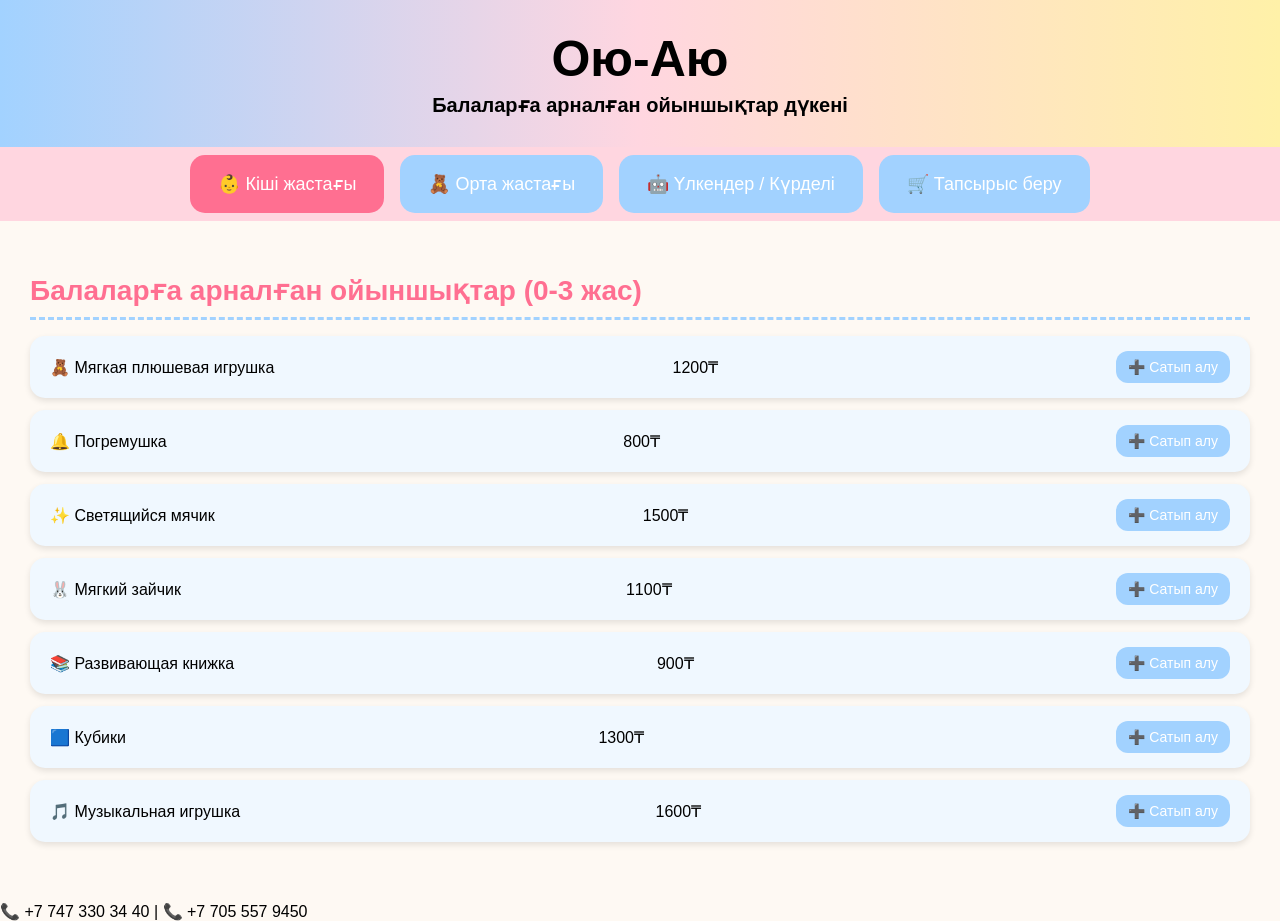
==== commit b0471790: "Refactor HTML structure and update toy list" ====
--- a/assets/index.html
+++ b/assets/index.html
@@ -1,165 +1,154 @@
 <!DOCTYPE html>
 <html lang="kk">
 <head>
-    <meta charset="UTF-8">
-    <title>Ою-Аю | Балаларға арналған ойыншықтар дүкені</title>
-    <style>
-        body {
-            font-family: 'Arial', sans-serif;
-            background: #fef9f3;
-            margin: 0;
-            padding: 0;
-        }
-        header {
-            background: linear-gradient(90deg, #a2d2ff, #ffd6e0, #fff1a8);
-            padding: 30px 20px;
-            text-align: center;
-            font-size: 50px;
-            font-weight: bold;
-            position: sticky;
-            top: 0;
-            z-index: 10;
-        }
-        header p {
-            font-size: 20px;
-            margin: 5px 0 0 0;
-        }
-        nav {
-            display: flex;
-            flex-wrap: wrap;
-            justify-content: center;
-            background: #ffd6e0;
-            position: sticky;
-            top: 100px;
-            z-index: 9;
-        }
-        nav button {
-            padding: 18px 28px;
-            margin: 8px;
-            border: none;
-            background-color: #a2d2ff;
-            color: #fff;
-            font-size: 18px;
-            cursor: pointer;
-            border-radius: 15px;
-            transition: 0.3s;
-            display: flex;
-            align-items: center;
-            gap: 8px;
-        }
-        nav button:hover {
-            background-color: #ffb3c1;
-        }
-        nav button.active {
-            background-color: #ff6f91;
-        }
-        section {
-            display: none;
-            padding: 30px;
-        }
-        section.active {
-            display: block;
-        }
-        .toy-category {
-            margin-bottom: 30px;
-        }
-        .toy-category h2 {
-            color: #ff6f91;
-            border-bottom: 3px dashed #a2d2ff;
-            padding-bottom: 10px;
-            font-size: 28px;
-            margin-bottom: 15px;
-        }
-        ul.toy-list {
-            list-style: none;
-            padding: 0;
-        }
-        ul.toy-list li {
-            background: #f0f8ff;
-            margin: 12px 0;
-            padding: 15px 20px;
-            border-radius: 15px;
-            box-shadow: 0 3px 6px rgba(0,0,0,0.1);
-            display: flex;
-            justify-content: space-between;
-            align-items: center;
-        }
-        ul.toy-list li button {
-            padding: 8px 12px;
-            border: none;
-            border-radius: 10px;
-            cursor: pointer;
-            background-color: #a2d2ff;
-            color: #fff;
-            font-size: 14px;
-            transition: 0.3s;
-        }
-        ul.toy-list li button:hover {
-            background-color: #ff6f91;
-        }
-        .cart {
-            position: fixed;
-            top: 150px;
-            right: 20px;
-            background: #ffd6e0;
-            padding: 15px;
-            border-radius: 15px;
-            width: 300px;
-            max-height: 400px;
-            overflow-y: auto;
-            display: none;
-            z-index: 100;
-        }
-        .cart h3 {
-            margin-top: 0;
-            font-size: 20px;
-        }
-        .cart ul {
-            list-style: none;
-            padding: 0;
-        }
-        .cart ul li {
-            display: flex;
-            justify-content: space-between;
-            padding: 5px 0;
-            border-bottom: 1px dashed #a2d2ff;
-        }
-        .cart button {
-            width: 100%;
-            margin-top: 10px;
-            padding: 10px;
-            background-color: #a2d2ff;
-            color: white;
-            border: none;
-            border-radius: 10px;
-            cursor: pointer;
-            font-size: 16px;
-        }
-        .scroll-btn {
-            position: fixed;
-            right: 20px;
-            background: #ffb3c1;
-            color: #fff;
-            border: none;
-            padding: 15px;
-            border-radius: 50%;
-            cursor: pointer;
-            font-size: 22px;
-            box-shadow: 0 4px 6px rgba(0,0,0,0.2);
-            transition: transform 0.2s, background 0.3s;
-            z-index: 100;
-        }
-        #scrollTop { bottom: 70px; }
-        #scrollBottom { bottom: 20px; }
-        footer {
-            text-align: center;
-            background: #ffd6e0;
-            padding: 20px 10px;
-            font-size: 20px;
-            color: #333;
-            font-weight: bold;
-        }
-    </style>
+<meta charset="UTF-8">
+<title>Ою-Аю | Балаларға арналған ойыншықтар дүкені</title>
+<style>
+    body {
+        font-family: 'Arial', sans-serif;
+        background: #fef9f3;
+        margin: 0;
+        padding: 0;
+    }
+    header {
+        background: linear-gradient(90deg, #a2d2ff, #ffd6e0, #fff1a8);
+        padding: 30px 20px;
+        text-align: center;
+        font-size: 50px;
+        font-weight: bold;
+        position: sticky;
+        top: 0;
+        z-index: 10;
+    }
+    header p {
+        font-size: 20px;
+        margin: 5px 0 0 0;
+    }
+    nav {
+        display: flex;
+        flex-wrap: wrap;
+        justify-content: center;
+        background: #ffd6e0;
+        position: sticky;
+        top: 100px;
+        z-index: 9;
+    }
+    nav button {
+        padding: 18px 28px;
+        margin: 8px;
+        border: none;
+        background-color: #a2d2ff;
+        color: #fff;
+        font-size: 18px;
+        cursor: pointer;
+        border-radius: 15px;
+        transition: 0.3s;
+        display: flex;
+        align-items: center;
+        gap: 8px;
+    }
+    nav button:hover { background-color: #ffb3c1; }
+    nav button.active { background-color: #ff6f91; }
+    section { display: none; padding: 30px; }
+    section.active { display: block; }
+    .toy-category { margin-bottom: 30px; }
+    .toy-category h2 {
+        color: #ff6f91;
+        border-bottom: 3px dashed #a2d2ff;
+        padding-bottom: 10px;
+        font-size: 28px;
+        margin-bottom: 15px;
+    }
+    ul.toy-list { list-style: none; padding: 0; }
+    ul.toy-list li {
+        background: #f0f8ff;
+        margin: 12px 0;
+        padding: 15px 20px;
+        border-radius: 15px;
+        box-shadow: 0 3px 6px rgba(0,0,0,0.1);
+        display: flex;
+        justify-content: space-between;
+        align-items: center;
+    }
+    ul.toy-list li button {
+        padding: 8px 12px;
+        border: none;
+        border-radius: 12px;
+        cursor: pointer;
+        background-color: #a2d2ff;
+        color: #fff;
+        font-size: 14px;
+        transition: 0.3s;
+    }
+    ul.toy-list li button:hover { background-color: #ff6f91; }
+    @keyframes addToCart {
+        0% { transform: scale(1); opacity: 1; }
+        50% { transform: scale(1.3); opacity: 0.7; }
+        100% { transform: scale(1); opacity: 1; }
+    }
+    ul.toy-list li.added { animation: addToCart 0.5s ease; }
+    .cart {
+        position: fixed;
+        top: 120px;
+        right: 20px;
+        width: 280px;
+        background: #fff1a8;
+        border-radius: 15px;
+        padding: 15px;
+        box-shadow: 0 6px 15px rgba(0,0,0,0.2);
+        max-height: 400px;
+        overflow-y: auto;
+        z-index: 100;
+        display: none;
+        transition: all 0.3s ease;
+    }
+    .cart h3 {
+        text-align: center;
+        margin-top: 0;
+        font-size: 22px;
+        color: #ff6f91;
+    }
+    .cart ul li {
+        display: flex;
+        justify-content: space-between;
+        padding: 6px 0;
+        border-bottom: 1px dashed #a2d2ff;
+        font-size: 16px;
+        color: #333;
+    }
+    .cart button {
+        margin-top: 10px;
+        width: 100%;
+        background-color: #a2d2ff;
+        color: #fff;
+        font-size: 16px;
+        padding: 10px;
+        border-radius: 12px;
+        border: none;
+        cursor: pointer;
+        transition: 0.3s;
+    }
+    .cart button:hover { background-color: #ff6f91; }
+    #totalPrice {
+        font-weight: bold;
+        font-size: 18px;
+        margin-top: 15px;
+        color: #0077b6;
+    }
+    @media (max-width: 768px) {
+        nav button { font-size: 16px; padding: 12px 18px; margin: 5px; }
+        .cart { width: 90%; right: 5%; }
+        .toy-category h2 { font-size: 24px; }
+    }
+    .order-form input {
+        width: 100%;
+        padding: 10px;
+        margin: 6px 0 12px 0;
+        border-radius: 10px;
+        border: 1px solid #ccc;
+        font-size: 16px;
+    }
+</style>
 </head>
 <body>
 
@@ -175,7 +164,6 @@
     <button class="tab-btn" data-tab="order">🛒 Тапсырыс беру</button>
 </nav>
 
-<!-- Тауарлар -->
 <section id="babies" class="active">
     <div class="toy-category">
         <h2>Балаларға арналған ойыншықтар (0-3 жас)</h2>
@@ -183,6 +171,10 @@
             <li data-name="Мягкая плюшевая игрушка" data-price="1200">🧸 Мягкая плюшевая игрушка <span>1200₸</span> <button>➕ Сатып алу</button></li>
             <li data-name="Погремушка" data-price="800">🔔 Погремушка <span>800₸</span> <button>➕ Сатып алу</button></li>
             <li data-name="Светящийся мячик" data-price="1500">✨ Светящийся мячик <span>1500₸</span> <button>➕ Сатып алу</button></li>
+            <li data-name="Мягкий зайчик" data-price="1100">🐰 Мягкий зайчик <span>1100₸</span> <button>➕ Сатып алу</button></li>
+            <li data-name="Развивающая книжка" data-price="900">📚 Развивающая книжка <span>900₸</span> <button>➕ Сатып алу</button></li>
+            <li data-name="Кубики" data-price="1300">🟦 Кубики <span>1300₸</span> <button>➕ Сатып алу</button></li>
+            <li data-name="Музыкальная игрушка" data-price="1600">🎵 Музыкальная игрушка <span>1600₸</span> <button>➕ Сатып алу</button></li>
         </ul>
     </div>
 </section>
@@ -193,6 +185,11 @@
         <ul class="toy-list">
             <li data-name="Конструктор LEGO Duplo" data-price="3500">🧱 Конструктор LEGO Duplo <span>3500₸</span> <button>➕ Сатып алу</button></li>
             <li data-name="Настольная игра" data-price="2500">🎲 Настольная игра <span>2500₸</span> <button>➕ Сатып алу</button></li>
+            <li data-name="Машинка на пульте" data-price="2800">🚗 Машинка на пульте <span>2800₸</span> <button>➕ Сатып алу</button></li>
+            <li data-name="Кукла" data-price="3200">🪆 Кукла <span>3200₸</span> <button>➕ Сатып алу</button></li>
+            <li data-name="Пазл" data-price="1800">🧩 Пазл <span>1800₸</span> <button>➕ Сатып алу</button></li>
+            <li data-name="Робот трансформер" data-price="4000">🤖 Робот трансформер <span>4000₸</span> <button>➕ Сатып алу</button></li>
+            <li data-name="Скейтборд мини" data-price="2900">🛹 Скейтборд мини <span>2900₸</span> <button>➕ Сатып алу</button></li>
         </ul>
     </div>
 </section>
@@ -202,7 +199,12 @@
         <h2>Үлкен балаларға / Күрделі ойыншықтар (8+)</h2>
         <ul class="toy-list">
             <li data-name="3D пазл" data-price="5200">🧩 3D пазл <span>5200₸</span> <button>➕ Сатып алу</button></li>
-            <li data-name="Механикалық робот жинағы" data-price="6700">🤖 Механикалық робот жинағы <span>6700₸</span> <button>➕ Сатып алу</button></li>
+            <li data-name="Механический робот" data-price="6700">🤖 Механикалық робот жинағы <span>6700₸</span> <button>➕ Сатып алу</button></li>
+            <li data-name="Дрон" data-price="15000">🛸 Дрон <span>15000₸</span> <button>➕ Сатып алу</button></li>
+            <li data-name="Настольная игра сложная" data-price="4800">🎲 Настольная игра сложная <span>4800₸</span> <button>➕ Сатып алу</button></li>
+            <li data-name="Радиоуправляемый автомобиль" data-price="9200">🚗 Радиоуправляемый автомобиль <span>9200₸</span> <button>➕ Сатып алу</button></li>
+            <li data-name="Конструктор робот" data-price="7100">🛠️ Конструктор робот <span>7100₸</span> <button>➕ Сатып алу</button></li>
+            <li data-name="Летающий робот" data-price="14000">🤖 Летающий робот <span>14000₸</span> <button>➕ Сатып алу</button></li>
         </ul>
     </div>
 </section>
@@ -212,16 +214,18 @@
         <h2>🛒 Тапсырыс беру</h2>
         <label>Аты-жөніңіз:</label>
         <input type="text" id="name" placeholder="Аты-жөніңіз">
-        
+
         <label>Мекен-жайыңыз:</label>
         <input type="text" id="address" placeholder="Мекен-жай">
-        
+
+        <label>Номер банк картасы:</label>
+        <input type="text" id="cardNumber" placeholder="xxxx xxxx xxxx xxxx" maxlength="19">
+
         <p id="totalPrice">Жалпы сома: 0₸</p>
-        <button onclick="alert('Сіздің тапсырысыңыз қабылданды!')">Тапсырыс беру</button>
+        <button>Тапсырыс беру</button>
     </div>
 </section>
 
-<!-- Корзина -->
 <div class="cart" id="cart">
     <h3>🛒 Корзина</h3>
     <ul id="cartItems"></ul>
@@ -229,9 +233,6 @@
     <button onclick="toggleCart()">Жабу</button>
 </div>
 
-<button class="scroll-btn" id="scrollTop" onclick="scrollToTop()">↑</button>
-<button class="scroll-btn" id="scrollBottom" onclick="scrollToBottom()">↓</button>
-
 <footer>
     📞 +7 747 330 34 40 | 📞 +7 705 557 9450
 </footer>
@@ -239,7 +240,6 @@
 <script>
 const tabs = document.querySelectorAll('.tab-btn');
 const sections = document.querySelectorAll('section');
-
 tabs.forEach(tab => {
     tab.addEventListener('click', () => {
         tabs.forEach(t => t.classList.remove('active'));
@@ -250,14 +250,11 @@
     });
 });
 
-function scrollToTop() {
-    window.scrollTo({ top: 0, behavior: 'smooth' });
+function toggleCart() {
+    const cartDiv = document.getElementById('cart');
+    cartDiv.style.display = cartDiv.style.display === 'block' ? 'none' : 'block';
 }
-function scrollToBottom() {
-    window.scrollTo({ top: document.body.scrollHeight, behavior: 'smooth' });
-}
-
-// Корзина логикасы
+
 let cart = [];
 function updateCart() {
     const cartItems = document.getElementById('cartItems');
@@ -266,7 +263,7 @@
     let total = 0;
     cart.forEach(item => {
         const li = document.createElement('li');
-        li.textContent = `${item.name} - ${item.price}₸`;
+        li.textContent = `${item.name} - ${item.price}₸ (${item.delivery})`;
         cartItems.appendChild(li);
         total += item.price;
     });
@@ -274,24 +271,35 @@
     document.getElementById('totalPrice').textContent = `Жалпы сома: ${total}₸`;
 }
 
-function toggleCart() {
-    const cartDiv = document.getElementById('cart');
-    cartDiv.style.display = cartDiv.style.display === 'block' ? 'none' : 'block';
-}
-
-// Тауарларды сатып алу
 document.querySelectorAll('.toy-list li button').forEach(btn => {
     btn.addEventListener('click', (e) => {
         const li = e.target.parentElement;
         const name = li.dataset.name;
         const price = parseInt(li.dataset.price);
-        cart.push({name, price});
+
+        li.classList.add('added');
+        setTimeout(() => li.classList.remove('added'), 500);
+
+        cart.push({name, price, delivery: '5-10 күн ішінде'});
         updateCart();
         document.getElementById('cart').style.display = 'block';
     });
 });
+
+document.querySelector('#order button').addEventListener('click', () => {
+    const name = document.getElementById('name').value;
+    const address = document.getElementById('address').value;
+    const card = document.getElementById('cardNumber').value;
+    const total = document.getElementById('totalPrice').textContent;
+
+    if(!name || !address || !card) {
+        alert('Барлық өрістерді толтырыңыз!');
+        return;
+    }
+
+    alert(`Сіздің тапсырысыңыз қабылданды!\n${total}\nМекен-жай: ${address}\nКарта нөмірі: ${card}`);
+});
 </script>
 
 </body>
 </html>
-
